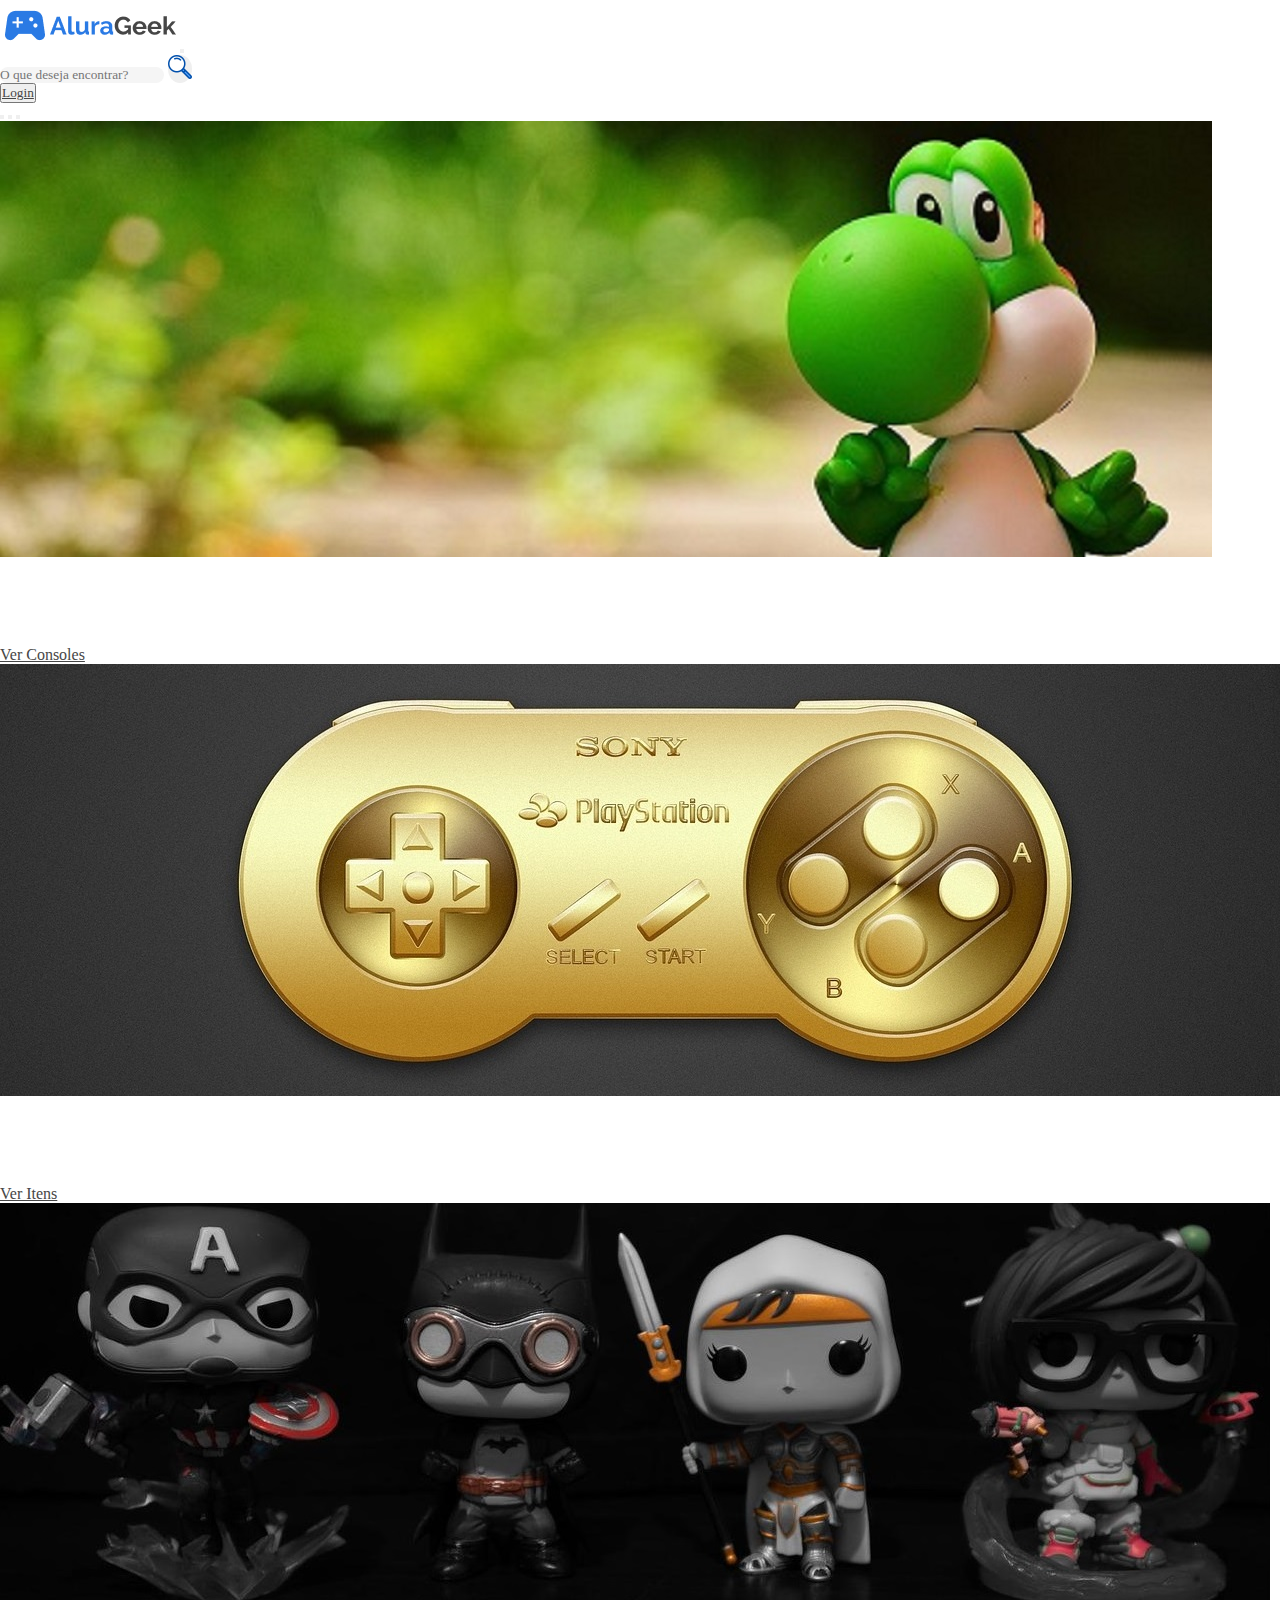
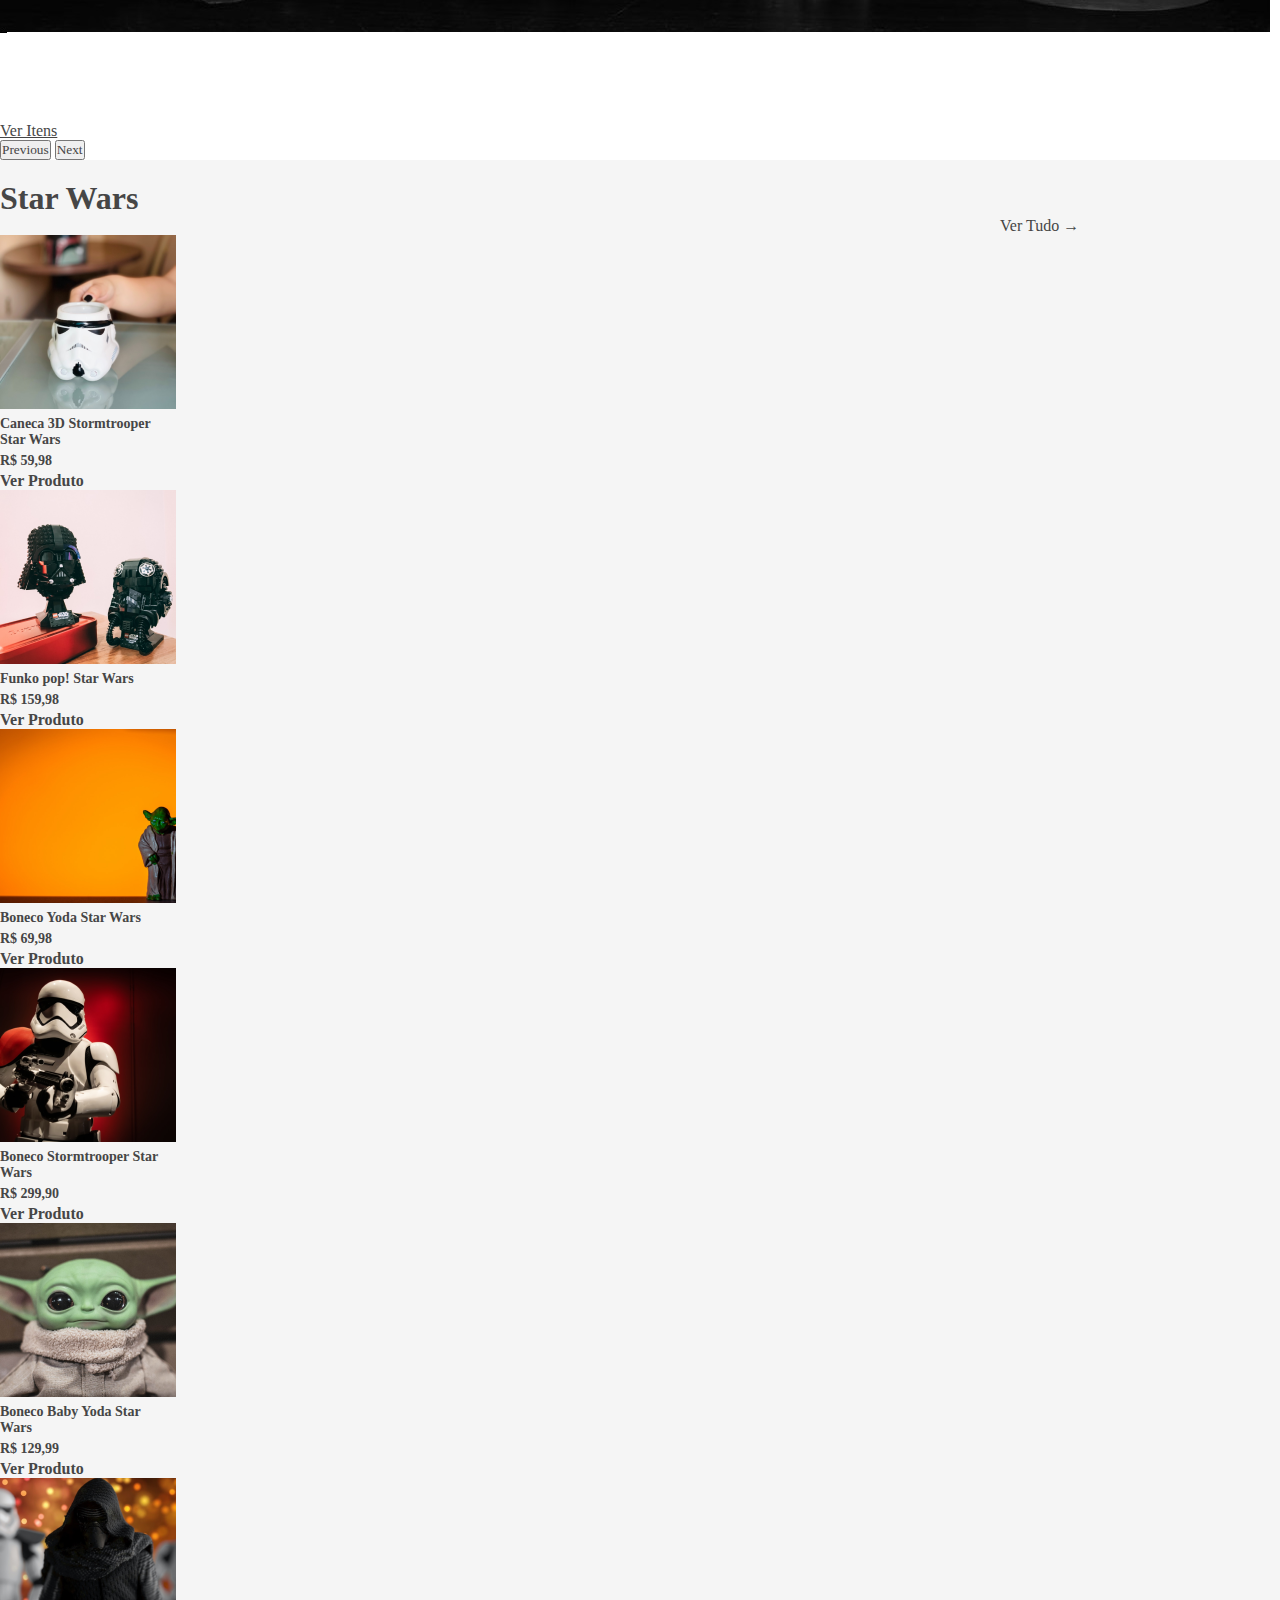
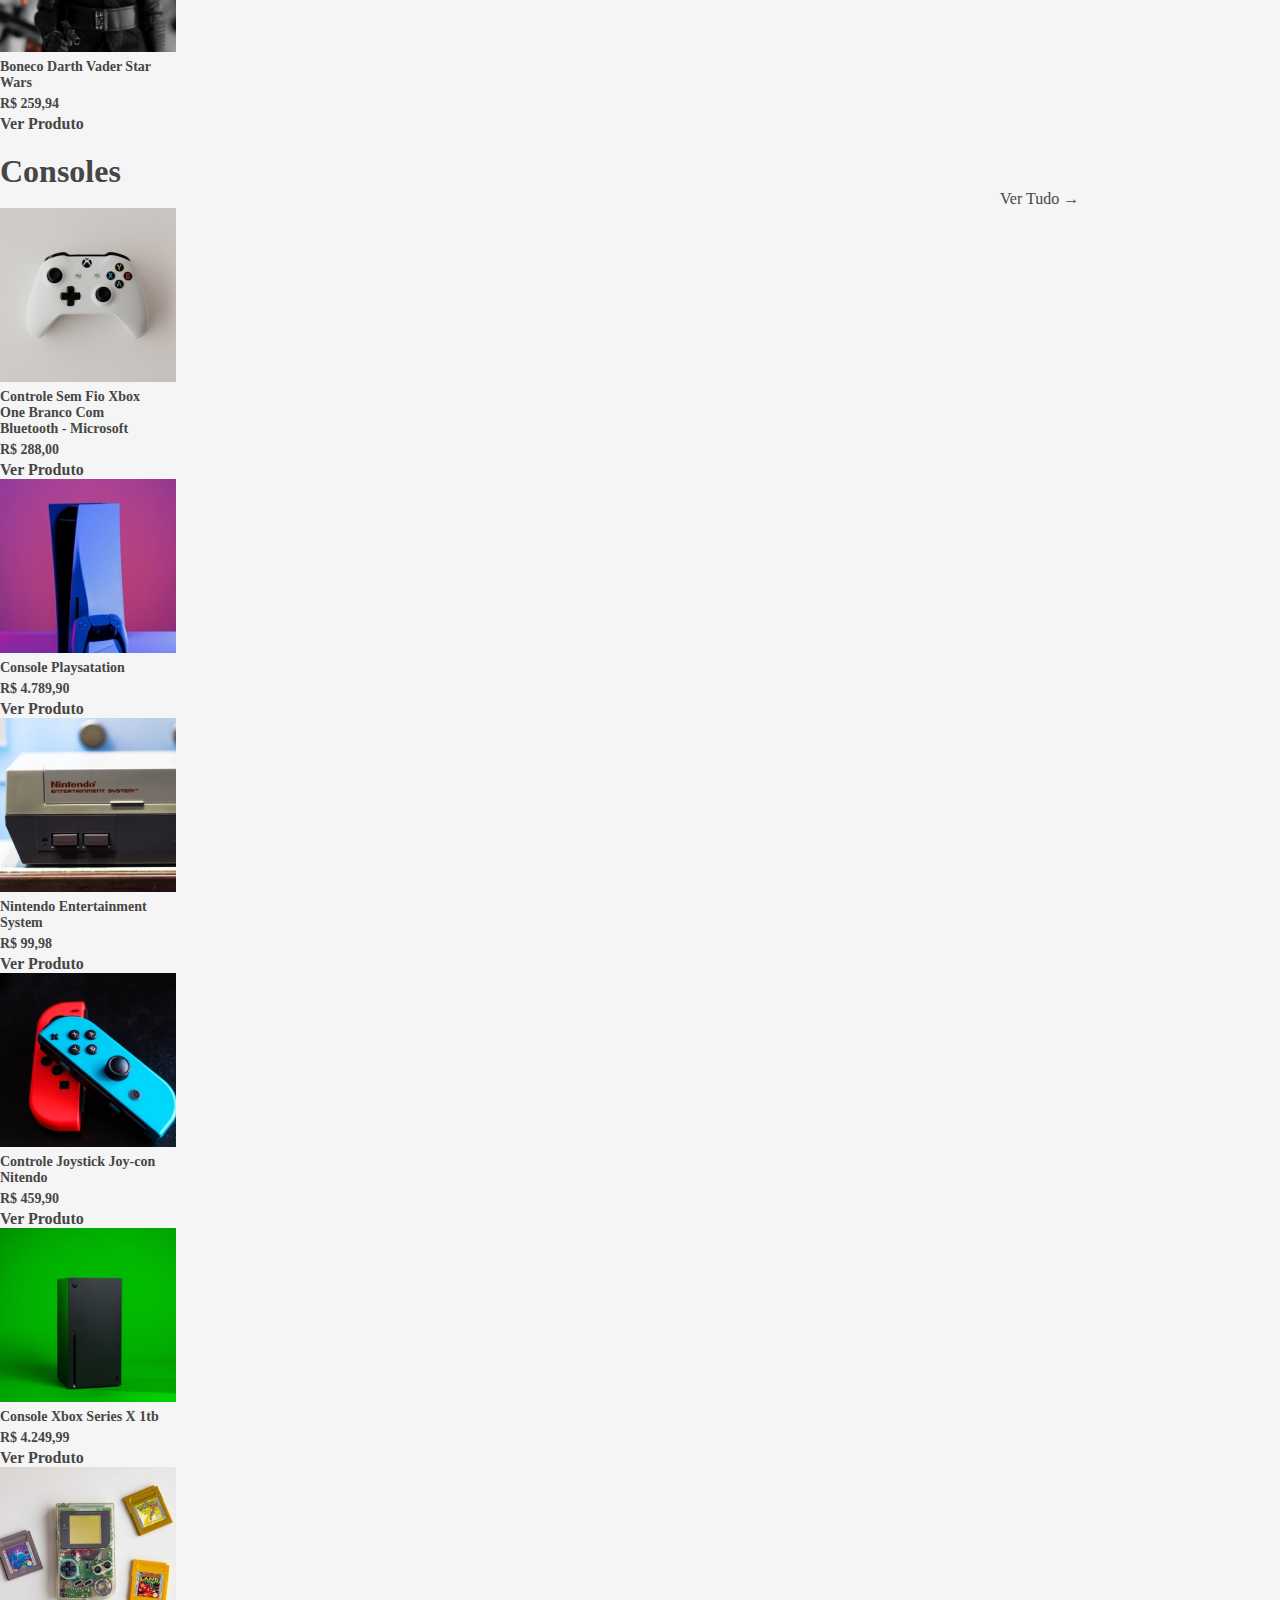
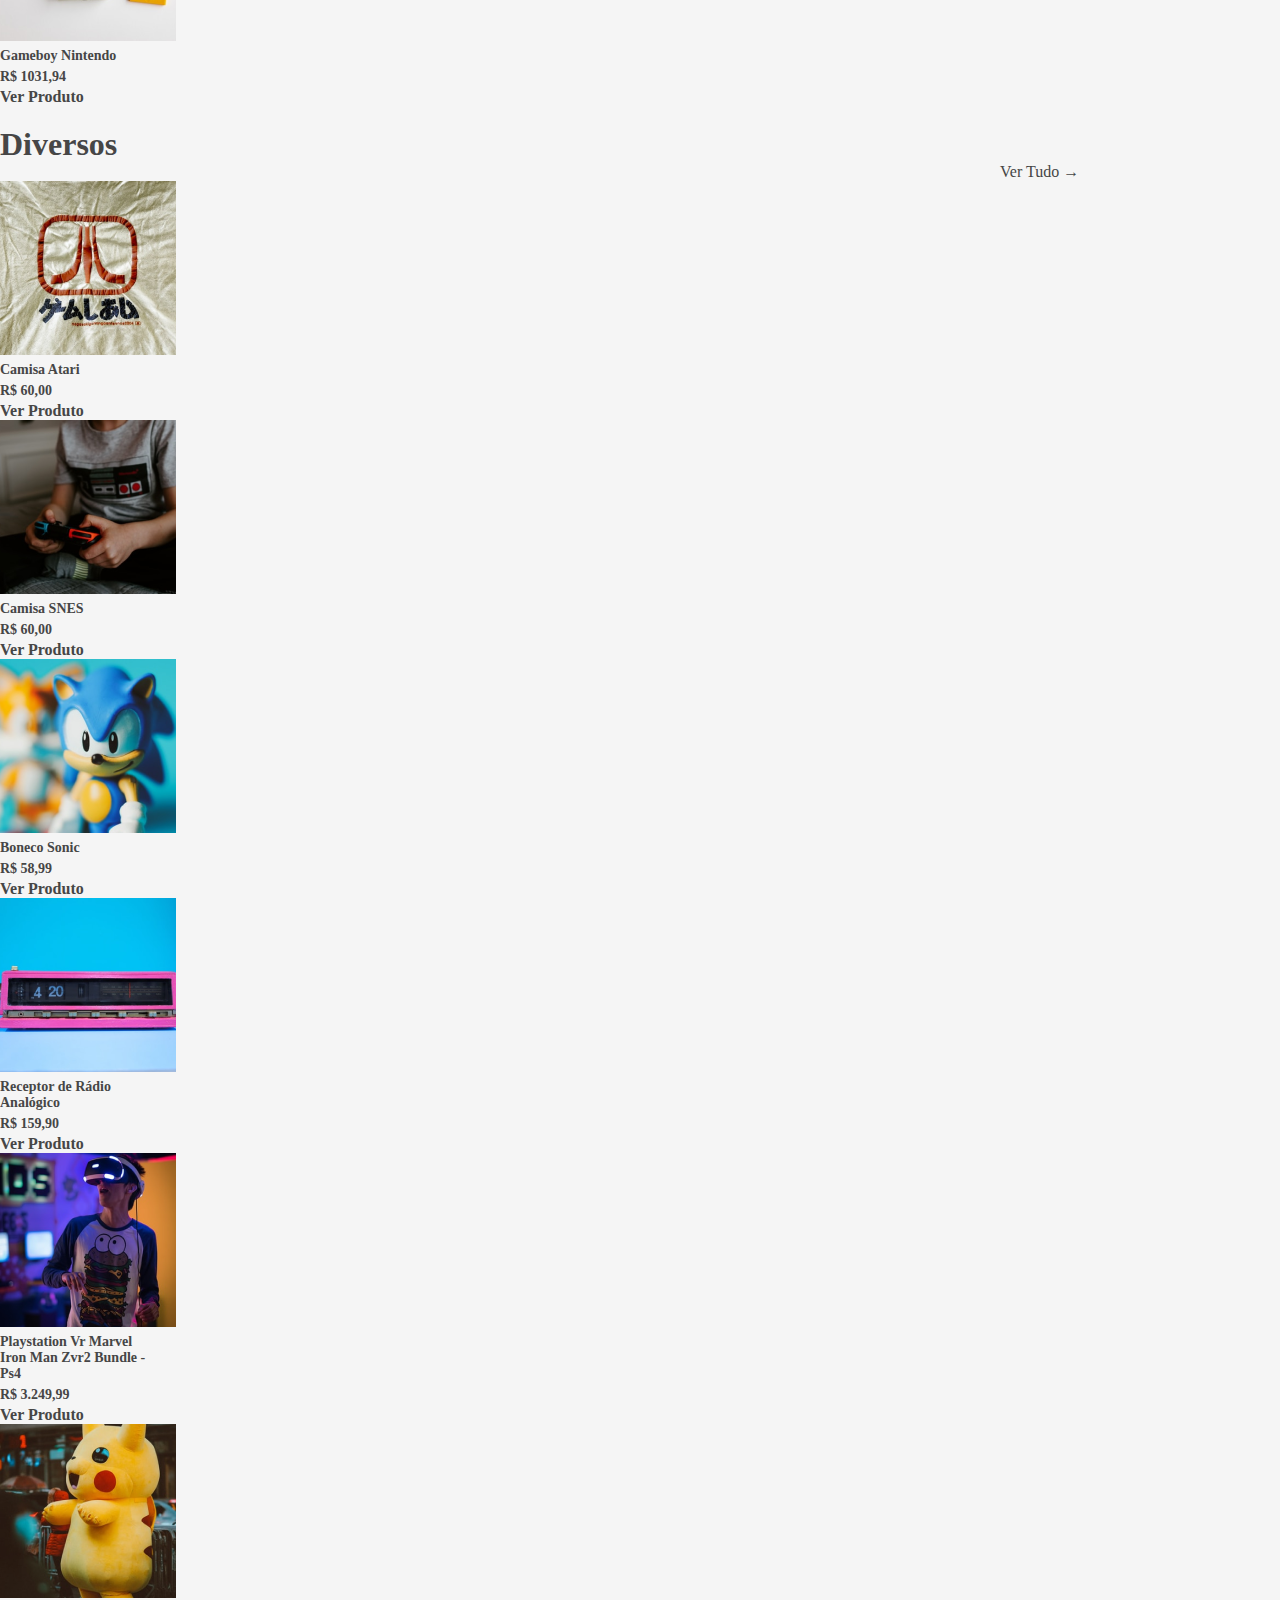
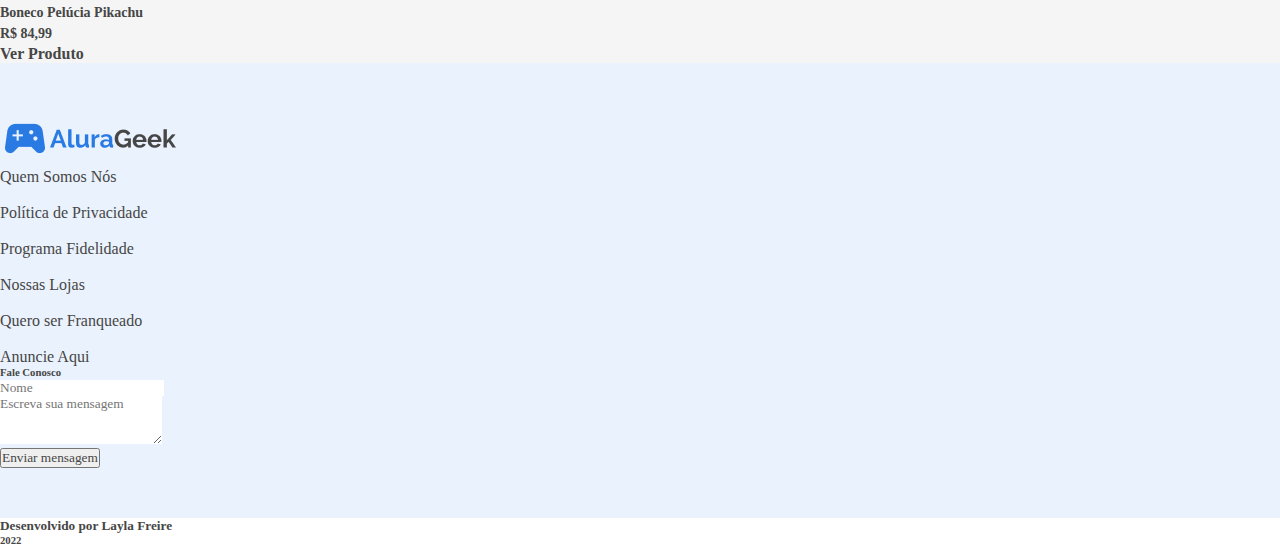
==== index.html @ 0cb916d6 "commit inicial" ====
<!DOCTYPE html>
<html lang="pt-br">
<head>
    <meta charset="UTF-8">
    <meta http-equiv="X-UA-Compatible" content="IE=edge">
    <meta name="viewport" content="width=device-width, initial-scale=1.0">
    <title>AluraGeek</title>
    <link href="https://cdn.jsdelivr.net/npm/bootstrap@5.1.3/dist/css/bootstrap.min.css" rel="stylesheet" integrity="sha384-1BmE4kWBq78iYhFldvKuhfTAU6auU8tT94WrHftjDbrCEXSU1oBoqyl2QvZ6jIW3" crossorigin="anonymous">
    <link rel="stylesheet" href="./css/estilo.css">
</head>
<body>
    <!--Menu-->
    <nav class="navbar navbar-expand-lg">
        <div class="container-fluid" id="menu">
          <a class="navbar-brand" href="#"><img src="./imagem/Logo.png" alt="logo da alura geek"></a>
          <button class="navbar-toggler" type="button" data-bs-toggle="collapse" data-bs-target="#navbarSupportedContent" aria-controls="navbarSupportedContent" aria-expanded="false" aria-label="Toggle navigation">
            <span class="navbar-toggler-icon"></span>
          </button>
          <div class="collapse navbar-collapse" id="navbarSupportedContent">
            <form class="d-flex" role="search">
              <input class="form-control" id="campo-busca" type="search" placeholder="O que deseja encontrar?" aria-label="Search">
              <button type="button" class="btn btn-outline-primary" id="btn-lupa" type="submit"><img src="../imagem/lupa.png" alt=""></button>
            </form>
          </div>
          <div><button class="btn btn-outline-primary"> <a href="formulario-login.html">Login</a></button></div>
         
        </div>
      </nav>
      <!--Fim Menu-->
    <!--Banner-->
    <div id="carouselExampleCaptions" class="carousel slide" data-bs-ride="false">
        <div class="carousel-indicators">
          <button type="button" data-bs-target="#carouselExampleCaptions" data-bs-slide-to="0" class="active" aria-current="true" aria-label="Slide 1"></button>
          <button type="button" data-bs-target="#carouselExampleCaptions" data-bs-slide-to="1" aria-label="Slide 2"></button>
          <button type="button" data-bs-target="#carouselExampleCaptions" data-bs-slide-to="2" aria-label="Slide 3"></button>
        </div>
        <div class="carousel-inner">
          <div class="carousel-item active">
            <img src="./imagem/carrosel_1.jpg" class="d-block w-100" height="auto" alt="...">
            <div class="carousel-caption">
              <h5 class="banner-titulo" >Dezembro Promocional</h5>
              <p class="banner-texto" >Produtos Selecionados com 33% de desconto</p>
              <a class="btn btn-primary"  id="banner-btn" href="#" role="button">Ver Consoles</a>
            </div>
          </div>
          <div class="carousel-item">
            <img src="./imagem/carrosel-2.jpg" class="d-block w-100" alt="...">
            <div class="carousel-caption d-md-block">
              <h5 class="banner-titulo" >Controles</h5>
              <p class="banner-texto" >Produtos Selecionados com 12% de desconto</p>
              <a class="btn btn-primary"  id="banner-btn" href="#" role="button">Ver Itens</a>
            </div>
          </div>
          <div class="carousel-item">
            <img src="./imagem/carrosel_3.jpg" class="d-block w-100" alt="...">
            <div class="carousel-caption  d-md-block">
              <h5 class="banner-titulo" >Bonecos Funko</h5>
              <p class="banner-texto" >Produtos Selecionados com 25% de desconto</p>
              <a class="btn btn-primary"  id="banner-btn" href="#" role="button">Ver Itens</a>
            </div>
          </div>
        </div>
        <button class="carousel-control-prev" type="button" data-bs-target="#carouselExampleCaptions" data-bs-slide="prev">
          <span class="carousel-control-prev-icon" aria-hidden="true"></span>
          <span class="visually-hidden">Previous</span>
        </button>
        <button class="carousel-control-next" type="button" data-bs-target="#carouselExampleCaptions" data-bs-slide="next">
          <span class="carousel-control-next-icon" aria-hidden="true"></span>
          <span class="visually-hidden">Next</span>
        </button>
    </div>
<!--Fim banner-->
<!--Seção Star Wars-->
    <section class="container-fluid">
        <div class="container">
            <h3>Star Wars</h3>
            <a href="todos-os-produtos.html" class="link-tudo">Ver Tudo &rarr;</a>
            <div class="row">
                <div class="col-6 col-md-3 col-lg-2">
                    <div class="card" style="width: 10rem;">
                        <img src="./imagem/starwars_1.png" class="card-img-top" alt="...">
                        <div class="card-body">
                          <h5 class="card-title">Caneca 3D Stormtrooper Star Wars</h5>
                          <p class="card-text">R$ 59,98</p>
                        </div>
                        <div class="card-body">
                          <a href="#" class="card-link">Ver Produto</a>
                        </div>
                    </div>
                </div>
                <div class="col-6 col-md-3 col-lg-2">
                    <div class="card" style="width: 10rem;">
                        <img src="./imagem/star wars_2.png" class="card-img-top" alt="...">
                        <div class="card-body">
                          <h5 class="card-title">Funko pop! Star Wars</h5>
                          <p class="card-text">R$ 159,98</p>
                        </div>
                        <div class="card-body">
                          <a href="#" class="card-link">Ver Produto</a>
                        </div>
                    </div>
                </div>
                <div class="col-6 col-md-3 col-lg-2">
                    <div class="card" style="width: 10rem;">
                        <img src="./imagem/starwars_3.png" class="card-img-top" alt="...">
                        <div class="card-body">
                          <h5 class="card-title">Boneco Yoda Star Wars</h5>
                          <p class="card-text">R$ 69,98</p>
                        </div>
                        <div class="card-body">
                          <a href="#" class="card-link">Ver Produto</a>
                        </div>
                    </div>
                </div>
                <div class="col-6 col-md-3 col-lg-2">
                    <div class="card" style="width: 10rem;">
                        <img src="./imagem/starwars_4.png" class="card-img-top" alt="...">
                        <div class="card-body">
                          <h5 class="card-title">Boneco Stormtrooper Star Wars</h5>
                          <p class="card-text">R$ 299,90</p>
                        </div>
                        <div class="card-body">
                          <a href="#" class="card-link">Ver Produto</a>
                        </div>
                    </div>
                </div>
                <div class="col-6 col-md-3 col-lg-2" id="card-esconde">
                    <div class="card" style="width: 10rem;">
                        <img src="./imagem/starwars_5.png" class="card-img-top" alt="...">
                        <div class="card-body">
                          <h5 class="card-title">Boneco Baby Yoda Star Wars</h5>
                          <p class="card-text">R$ 129,99</p>
                        </div>
                        <div class="card-body">
                          <a href="#" class="card-link">Ver Produto</a>
                        </div>
                    </div>
                </div>
                <div class="col-6 col-md-3 col-lg-2" id="card-esconde">
                    <div class="card" style="width: 10rem;">
                        <img src="./imagem/starwas_6.png" class="card-img-top" alt="...">
                        <div class="card-body">
                          <h5 class="card-title">Boneco Darth Vader Star Wars</h5>
                          <p class="card-text">R$ 259,94</p>
                        </div>
                        <div class="card-body">
                          <a href="#" class="card-link">Ver Produto</a>
                        </div>
                    </div>
                </div>
            </div>
        </div>
    </section>
<!--Fim Seção Star Wars-->
<!--Seção consoles-->
<section class="container-fluid">
    <div class="container">
        <h3>Consoles</h3>
        <a href="todos-os-produtos.html" class="link-tudo">Ver Tudo &rarr;</a>
        <div class="row">
            <div class="col-6 col-md-3 col-lg-2">
                <div class="card" style="width: 10rem;">
                    <img src="./imagem/consoles_1.png" class="card-img-top" alt="...">
                    <div class="card-body">
                      <h5 class="card-title">Controle Sem Fio Xbox One Branco Com Bluetooth - Microsoft</h5>
                      <p class="card-text">R$ 288,00</p>
                    </div>
                    <div class="card-body">
                      <a href="#" class="card-link">Ver Produto</a>
                    </div>
                </div>
            </div>
            <div class="col-6 col-md-3 col-lg-2">
                <div class="card" style="width: 10rem;">
                    <img src="./imagem/consoles_2.png" class="card-img-top" alt="...">
                    <div class="card-body">
                      <h5 class="card-title">Console Playsatation</h5>
                      <p class="card-text">R$ 4.789,90</p>
                    </div>
                    <div class="card-body">
                      <a href="#" class="card-link">Ver Produto</a>
                    </div>
                </div>
            </div>
            <div class="col-6 col-md-3 col-lg-2">
                <div class="card" style="width: 10rem;">
                    <img src="./imagem/consoles_3.png" class="card-img-top" alt="...">
                    <div class="card-body">
                      <h5 class="card-title">Nintendo Entertainment System</h5>
                      <p class="card-text">R$ 99,98</p>
                    </div>
                    <div class="card-body">
                      <a href="#" class="card-link">Ver Produto</a>
                    </div>
                </div>
            </div>
            <div class="col-6 col-md-3 col-lg-2">
                <div class="card" style="width: 10rem;">
                    <img src="./imagem/consoles_4.png" class="card-img-top" alt="...">
                    <div class="card-body">
                      <h5 class="card-title">Controle Joystick Joy-con Nitendo </h5>
                      <p class="card-text">R$ 459,90</p>
                    </div>
                    <div class="card-body">
                      <a href="#" class="card-link">Ver Produto</a>
                    </div>
                </div>
            </div>
            <div class="col-6 col-md-3 col-lg-2" id="card-esconde">
                <div class="card" style="width: 10rem;">
                    <img src="./imagem/consoles_5.png" class="card-img-top" alt="...">
                    <div class="card-body">
                      <h5 class="card-title">Console Xbox Series X 1tb</h5>
                      <p class="card-text">R$ 4.249,99</p>
                    </div>
                    <div class="card-body">
                      <a href="#" class="card-link">Ver Produto</a>
                    </div>
                </div>
            </div>
            <div class="col-6 col-md-3 col-lg-2">
                <div class="card" style="width: 10rem;" id="card-esconde">
                    <img src="./imagem/consoles_6.png" class="card-img-top" alt="...">
                    <div class="card-body">
                      <h5 class="card-title">Gameboy Nintendo</h5>
                      <p class="card-text">R$ 1031,94</p>
                    </div>
                    <div class="card-body">
                      <a href="#" class="card-link">Ver Produto</a>
                    </div>
                </div>
            </div>
        </div>
    </div>
</section>
<!--Fim consoles-->
<!--Seção diversos-->
<section class="container-fluid">
    <div class="container">
        <h3>Diversos</h3>
        <a href="todos-os-produtos.html" class="link-tudo">Ver Tudo &rarr;</a>
        <div class="row">
            <div class="col-6 col-md-3 col-lg-2">
                <div class="card" style="width: 10rem;">
                    <img src="./imagem/diversos (1).png" class="card-img-top" alt="...">
                    <div class="card-body">
                      <h5 class="card-title">Camisa Atari</h5>
                      <p class="card-text">R$ 60,00</p>
                    </div>
                    <div class="card-body">
                      <a href="#" class="card-link">Ver Produto</a>
                    </div>
                </div>
            </div>
            <div class="col-6 col-md-3 col-lg-2">
                <div class="card" style="width: 10rem;">
                    <img src="./imagem/diversos (2).png" class="card-img-top" alt="...">
                    <div class="card-body">
                      <h5 class="card-title">Camisa SNES</h5>
                      <p class="card-text">R$ 60,00</p>
                    </div>
                    <div class="card-body">
                      <a href="#" class="card-link">Ver Produto</a>
                    </div>
                </div>
            </div>
            <div class="col-6 col-md-3 col-lg-2">
                <div class="card" style="width: 10rem;">
                    <img src="./imagem/diversos (3).png" class="card-img-top" alt="...">
                    <div class="card-body">
                      <h5 class="card-title">Boneco Sonic</h5>
                      <p class="card-text">R$ 58,99</p>
                    </div>
                    <div class="card-body">
                      <a href="#" class="card-link">Ver Produto</a>
                    </div>
                </div>
            </div>
            <div class="col-6 col-md-3 col-lg-2">
                <div class="card" style="width: 10rem;">
                    <img src="./imagem/diversos (4).png" class="card-img-top" alt="...">
                    <div class="card-body">
                      <h5 class="card-title">Receptor de Rádio Analógico</h5>
                      <p class="card-text">R$ 159,90</p>
                    </div>
                    <div class="card-body">
                      <a href="#" class="card-link">Ver Produto</a>
                    </div>
                </div>
            </div>
            <div class="col-6 col-md-3 col-lg-2">
                <div class="card" style="width: 10rem;" id="card-esconde">
                    <img src="./imagem/diversos (5).png" class="card-img-top" alt="...">
                    <div class="card-body">
                      <h5 class="card-title">Playstation Vr Marvel Iron Man Zvr2 Bundle - Ps4</h5>
                      <p class="card-text">R$ 3.249,99</p>
                    </div>
                    <div class="card-body">
                      <a href="#" class="card-link">Ver Produto</a>
                    </div>
                </div>
            </div>
            <div class="col-6 col-md-3 col-lg-2" id="card-esconde">
                <div class="card" style="width: 10rem;">
                    <img src="./imagem/diversos (6).png" class="card-img-top" alt="...">
                    <div class="card-body">
                      <h5 class="card-title">Boneco Pelúcia Pikachu</h5>
                      <p class="card-text">R$ 84,99</p>
                    </div>
                    <div class="card-body">
                      <a href="#" class="card-link">Ver Produto</a>
                    </div>
                </div>
            </div>
        </div>
    </div>
</section>
<!--Fim diversos-->
<!--Informações do site e contato-->
<section class="informacoes">
    <div class="container">
        <div class="row" id="informacoes-itens">
            <div class="col-12 col-md-3" id="informacoes-img">
                <img src="./imagem/Logo.png" alt="logo AluraGeek">
            </div>
            <div class="col-12 col-md-3" id="informacoes-link">
                <div><a href="#" class="rodape-link">Quem Somos Nós</a></div>
                <br>
                <div><a href="#" class="rodape-link">Política de Privacidade</a></div>
                <br>
                <div><a href="#" class="rodape-link">Programa Fidelidade</a></div>
                <br>
                <div><a href="#" class="rodape-link">Nossas Lojas</a></div>
                <br>
                <div><a href="#" class="rodape-link">Quero ser Franqueado</a></div>
                <br>
                <div><a href="#" class="rodape-link">Anuncie Aqui</a></div>                
            </div>
            <div class="col-12 col-md-6">
                <h6>Fale Conosco</h6>
                <div class="mb-3">
                    <label for="exampleFormControlInput1" class="form-label"></label>
                    <input type="text" class="form-control" id="nome" placeholder="Nome">
                  </div>
                  <div class="mb-3">
                    <label for="exampleFormControlTextarea1" class="form-label"></label>
                    <textarea class="form-control" id="mensagem" rows="3" placeholder="Escreva sua mensagem"></textarea>
                  </div>
                  <button class="btn btn-primary" type="submit">Enviar mensagem</button>
            </div>
        </div>
    </div>
</section>
<!--Fim Informações do site e contato-->
  <!-- JavaScript Bundle with Popper -->
  <script src="https://cdn.jsdelivr.net/npm/bootstrap@5.2.0-beta1/dist/js/bootstrap.bundle.min.js" integrity="sha384-pprn3073KE6tl6bjs2QrFaJGz5/SUsLqktiwsUTF55Jfv3qYSDhgCecCxMW52nD2" crossorigin="anonymous"></script>
  <script src=""></script>
</body>
<!--Rodape-->
<footer class="rodape text-center pt-2 pb-2">
    <h5>Desenvolvido por Layla Freire</h5>
    <h6>2022</h6>
    </footer>
<!--Fim Rodape-->
</html>
---- css/estilo.css ----
* {
    padding: 0;
    margin: 0;
    font-family:'Comic Neue', cursive;
    color: rgba(70, 70, 70, 1);
}
.container-fluid, .card-body, #campo-busca {
    background-color: rgba(245, 245, 245, 1);
}
h3 {
    font-size: 32px;
    padding-top: 20px;
}
/*Menu*/
.navbar, #menu {
    background-color: rgba(255, 255, 255, 1);
}
#campo-busca {
    border-radius: 30px;
    border: none;
}
#btn-lupa {
    border: none;
    border-radius: 100%;
}
/*Banner*/
.banner-titulo {
    color: rgba(255, 255, 255, 1);
    font-weight: bold;
    font-size: 52px;
}
.banner-texto {
    color:rgba(255, 255, 255, 1);
    font-weight: bold;
    font-size: 22px;
}

/*Card*/
.card {
    border: none;
}
.card-title, .card-text{
    font-size: 14px;
}
.card-text {
    font-weight: bold;
    padding-top: 5px;
}
.card-body {
    font-size: 16px;
    font-weight: bold;
    padding-top: 3px;
}
.link-tudo {
    text-decoration: none;
    margin-left: 1000px;
    margin-bottom: 10px;
}
/*Informacoes*/
.informacoes {
    background-color: rgba(234, 242, 253, 1);
}
#informacoes-itens {
    padding-top: 50px;
    padding-bottom: 50px;
}
#nome, #mensagem {
    border: none;
}
.rodape-link, .card-link{
    text-decoration: none;
}
.adicionar-letra {
    color: rgba(255, 255, 255, 1);
}



@media (max-width: 576px) {
    #card-esconde {
        display: none;
    }
    .link-tudo {
        margin-left: 300px;
    }
  #informacoes-img {
    text-align: center;
  }
  #informacoes-link {
    text-align: center;
  }
}
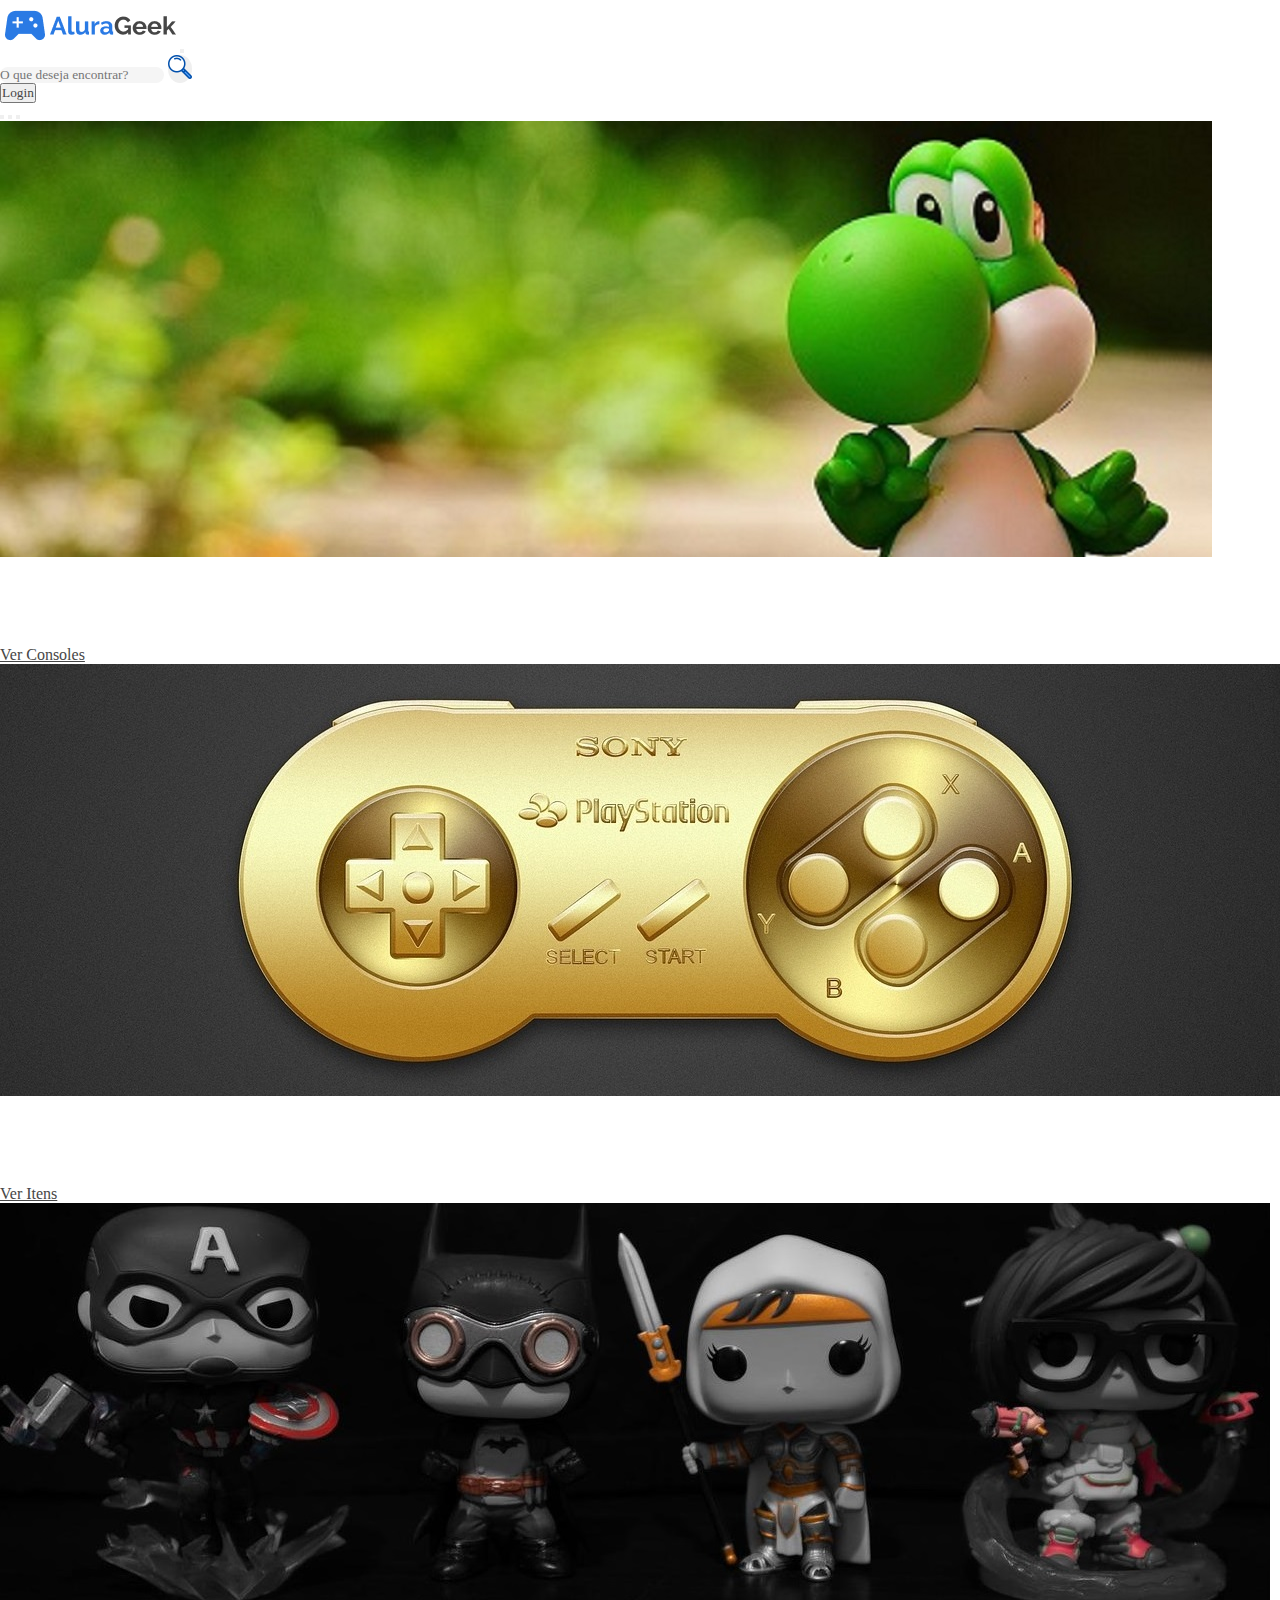
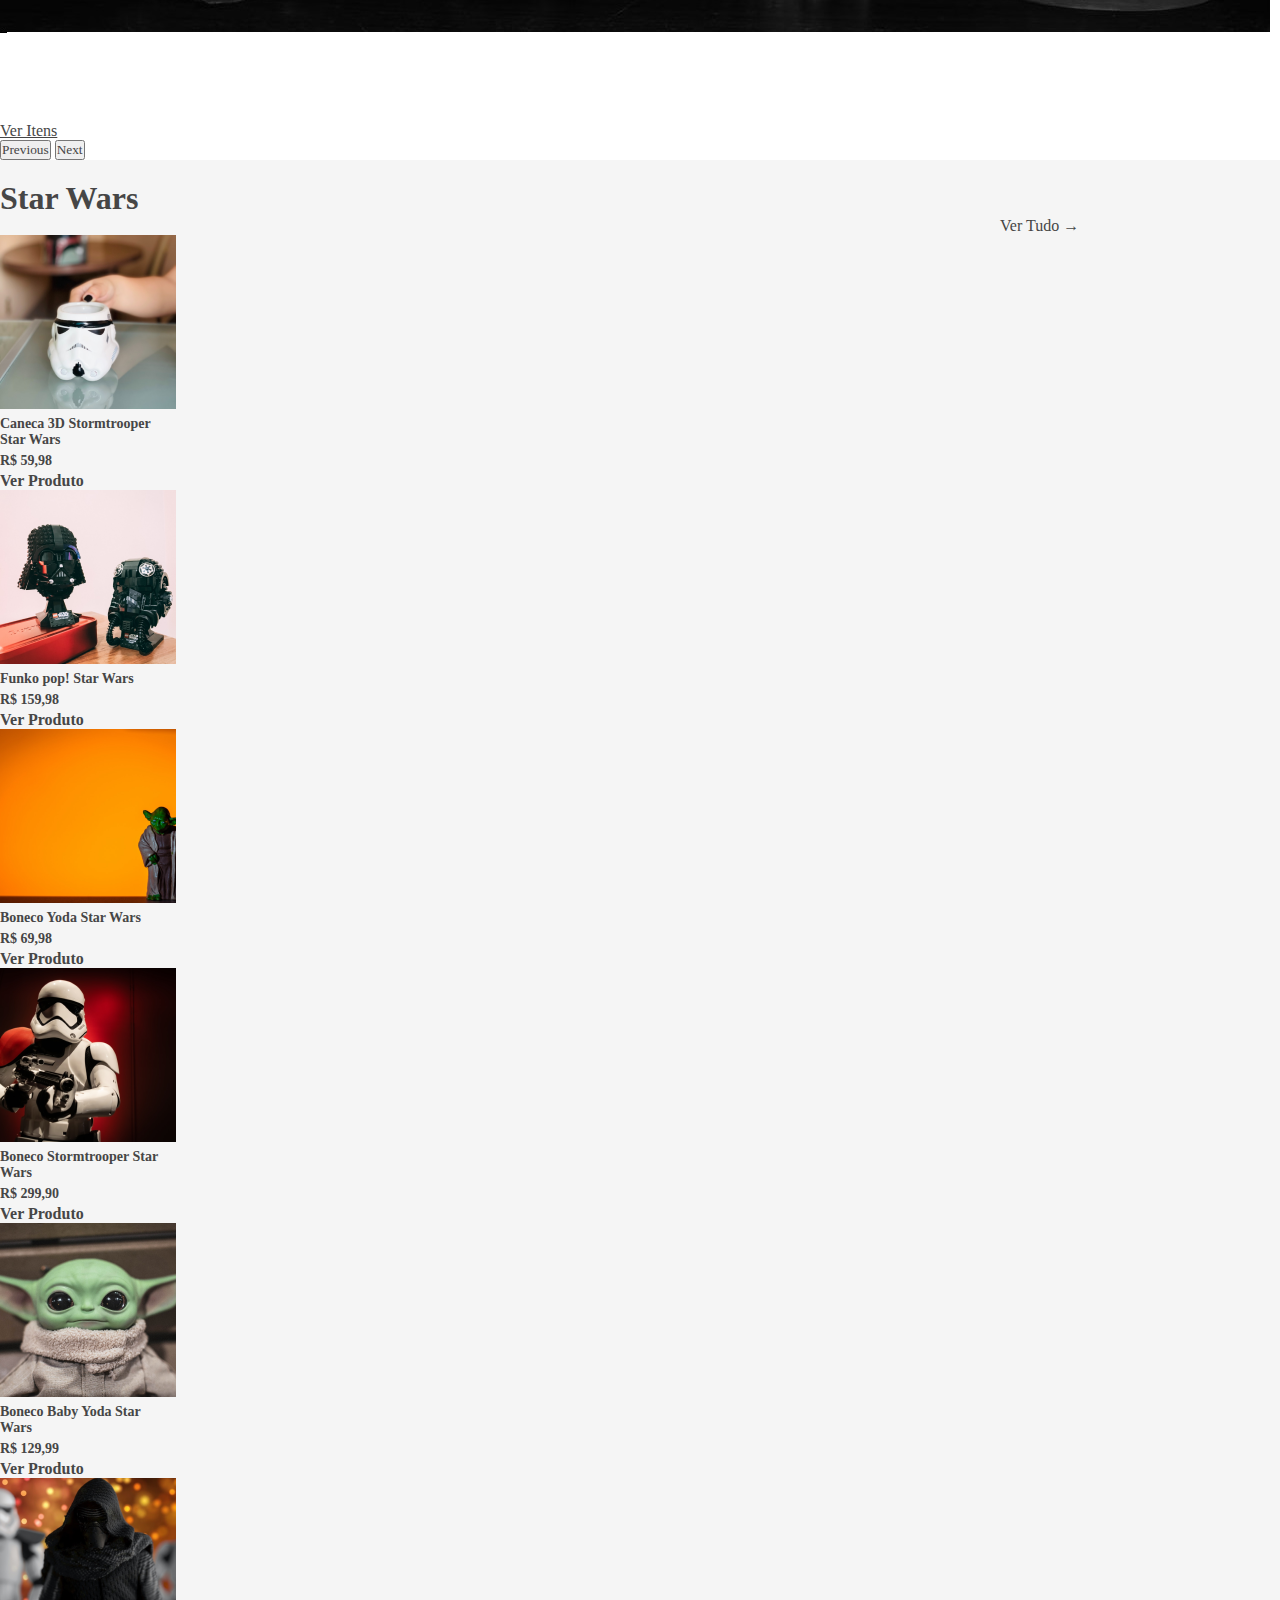
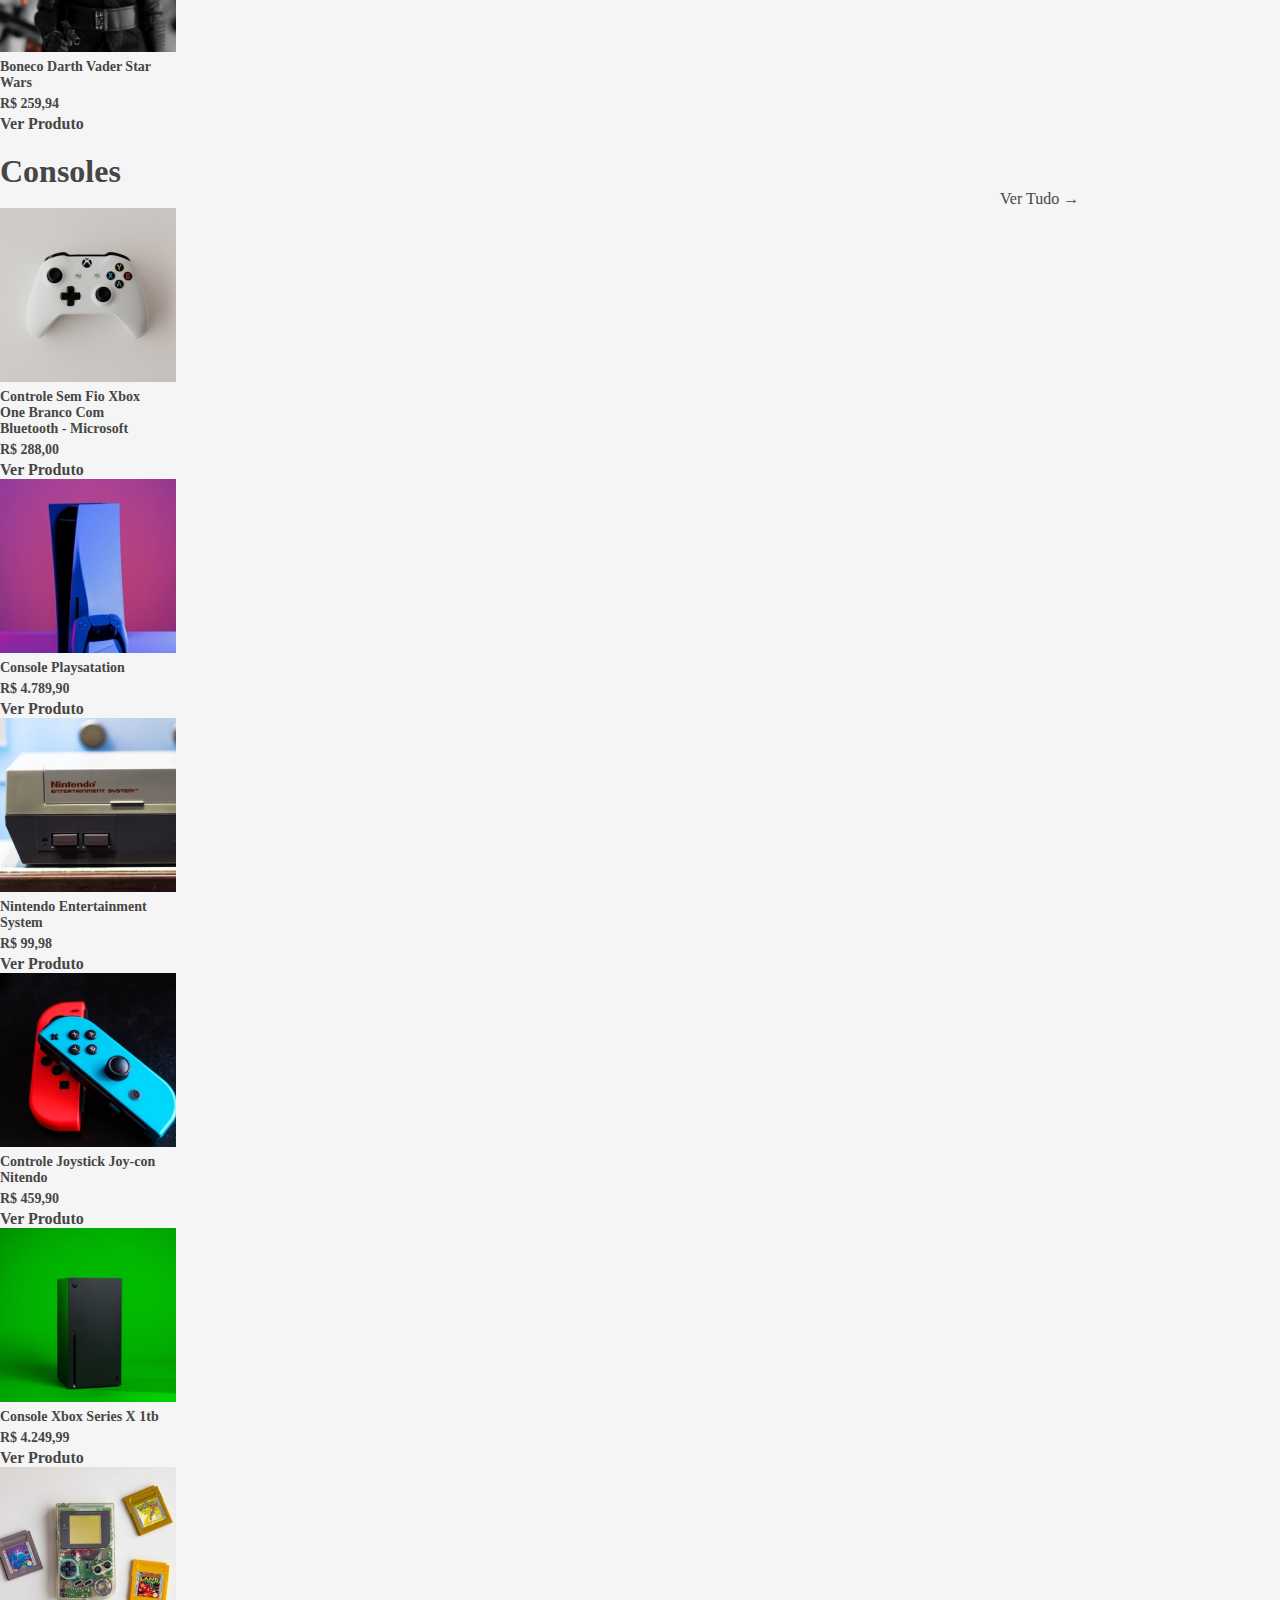
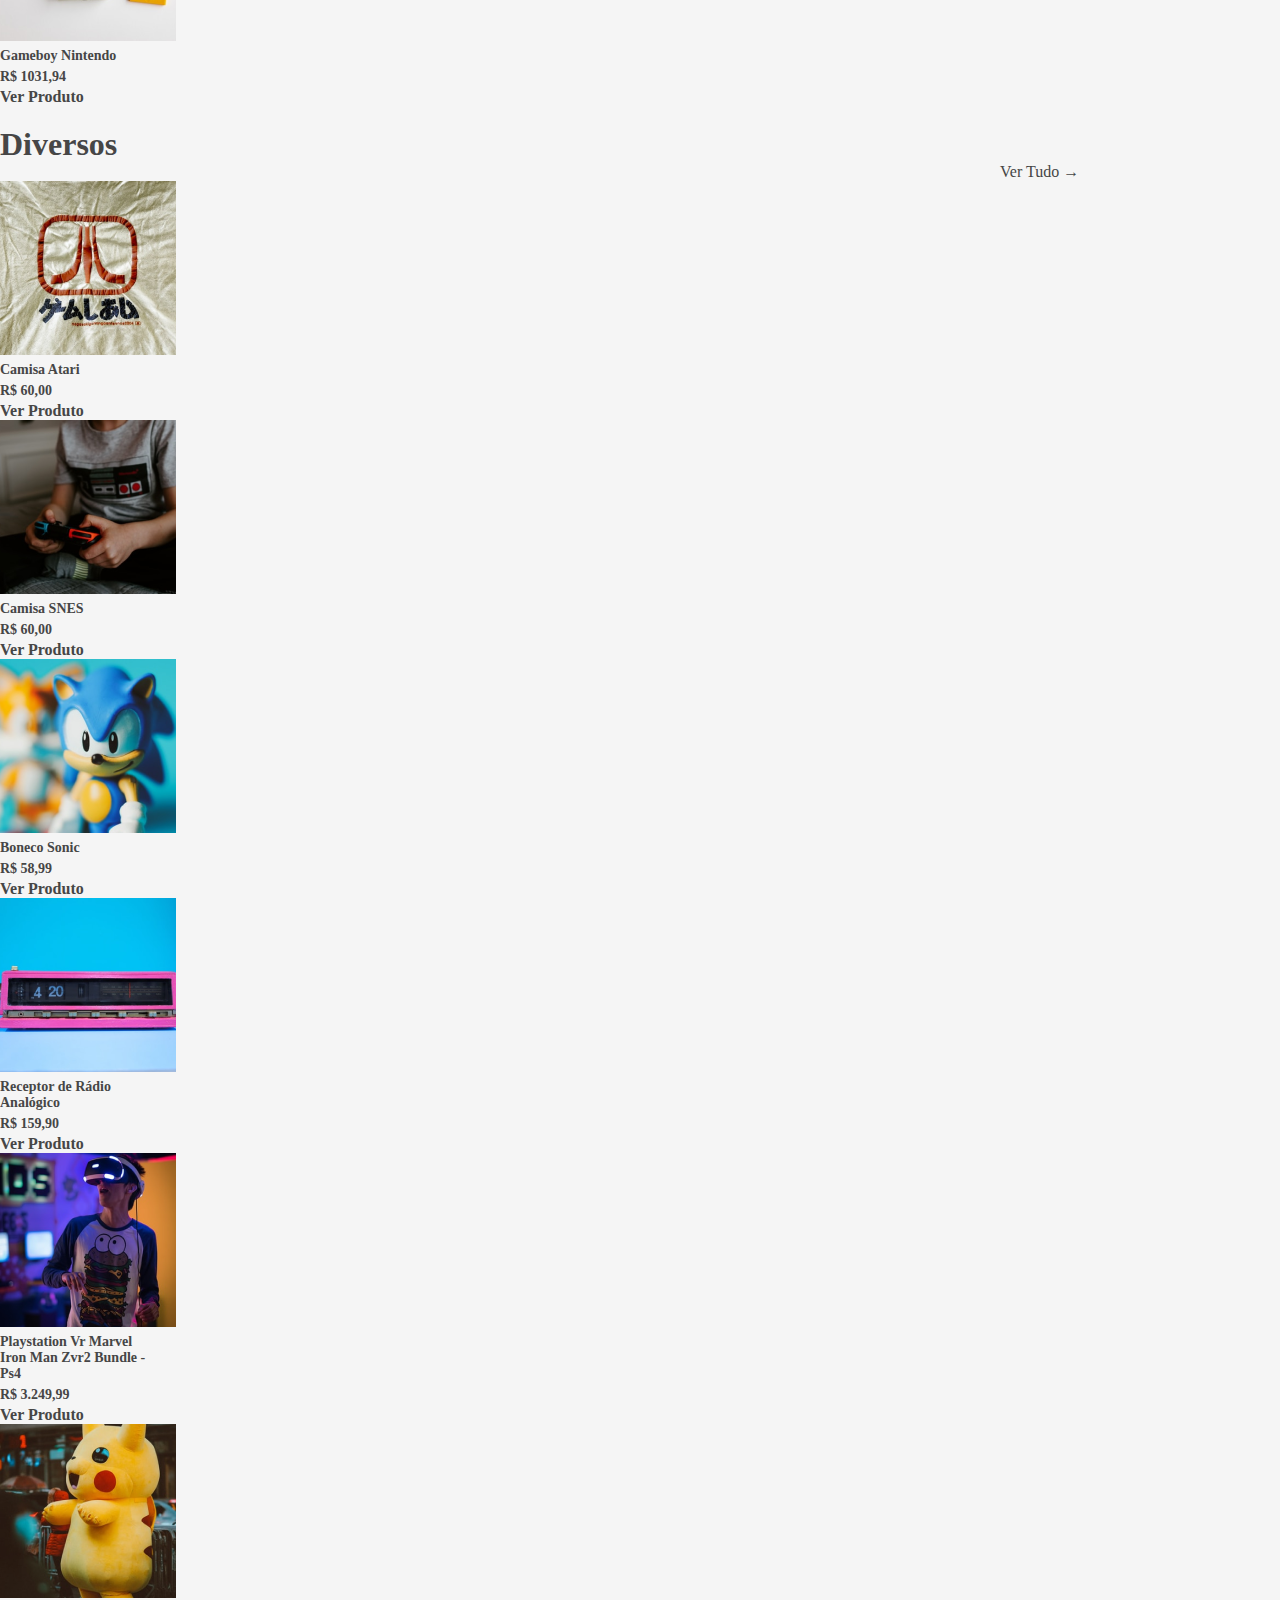
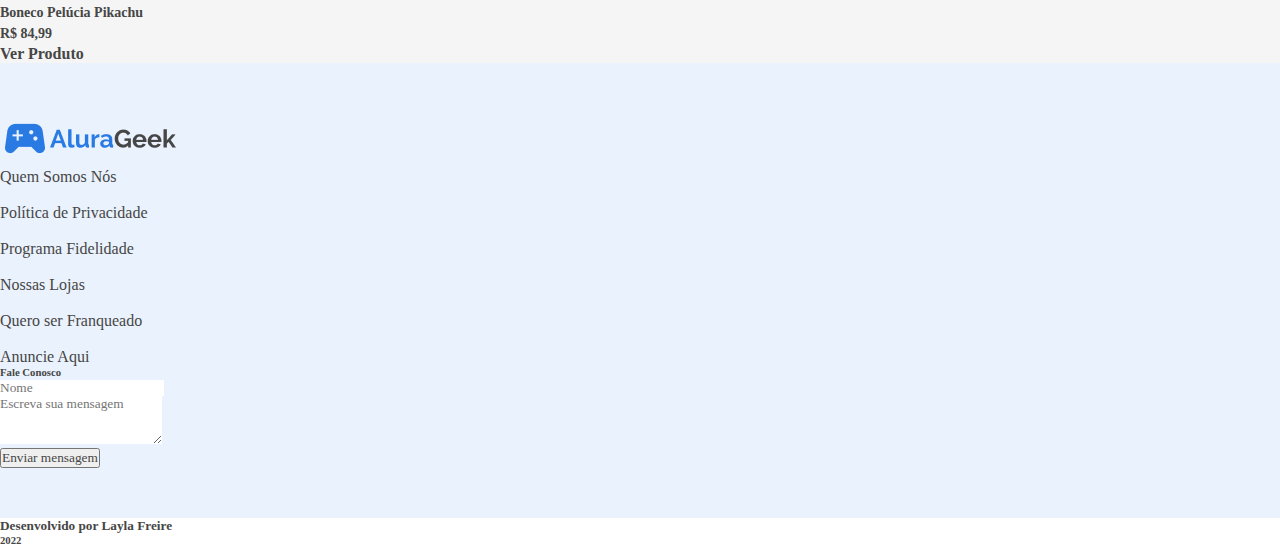
==== commit e50babdf: "commit" ====
--- a/index.html
+++ b/index.html
@@ -12,17 +12,17 @@
     <!--Menu-->
     <nav class="navbar navbar-expand-lg">
         <div class="container-fluid" id="menu">
-          <a class="navbar-brand" href="#"><img src="./imagem/Logo.png" alt="logo da alura geek"></a>
+          <a class="navbar-brand" href="index.html"><img src="./imagem/Logo.png" alt="logo da alura geek"></a>
           <button class="navbar-toggler" type="button" data-bs-toggle="collapse" data-bs-target="#navbarSupportedContent" aria-controls="navbarSupportedContent" aria-expanded="false" aria-label="Toggle navigation">
             <span class="navbar-toggler-icon"></span>
           </button>
           <div class="collapse navbar-collapse" id="navbarSupportedContent">
             <form class="d-flex" role="search">
               <input class="form-control" id="campo-busca" type="search" placeholder="O que deseja encontrar?" aria-label="Search">
-              <button type="button" class="btn btn-outline-primary" id="btn-lupa" type="submit"><img src="../imagem/lupa.png" alt=""></button>
+              <button type="button" class="btn btn-outline-primary" id="btn-lupa" type="submit"><img src="./imagem/lupa.png" alt=""></button>
             </form>
           </div>
-          <div><button class="btn btn-outline-primary"> <a href="formulario-login.html">Login</a></button></div>
+          <div><button type="button" class="btn btn-outline-primary" id="btn-login">Login</button></div>
          
         </div>
       </nav>
@@ -40,7 +40,7 @@
             <div class="carousel-caption">
               <h5 class="banner-titulo" >Dezembro Promocional</h5>
               <p class="banner-texto" >Produtos Selecionados com 33% de desconto</p>
-              <a class="btn btn-primary"  id="banner-btn" href="#" role="button">Ver Consoles</a>
+              <a class="btn btn-primary"  id="banner-btn" href="#consoles" role="button">Ver Consoles</a>
             </div>
           </div>
           <div class="carousel-item">
@@ -48,7 +48,7 @@
             <div class="carousel-caption d-md-block">
               <h5 class="banner-titulo" >Controles</h5>
               <p class="banner-texto" >Produtos Selecionados com 12% de desconto</p>
-              <a class="btn btn-primary"  id="banner-btn" href="#" role="button">Ver Itens</a>
+              <a class="btn btn-primary"  id="banner-btn" href="#consoles" role="button">Ver Itens</a>
             </div>
           </div>
           <div class="carousel-item">
@@ -56,7 +56,7 @@
             <div class="carousel-caption  d-md-block">
               <h5 class="banner-titulo" >Bonecos Funko</h5>
               <p class="banner-texto" >Produtos Selecionados com 25% de desconto</p>
-              <a class="btn btn-primary"  id="banner-btn" href="#" role="button">Ver Itens</a>
+              <a class="btn btn-primary"  id="banner-btn" href="#diversos" role="button">Ver Itens</a>
             </div>
           </div>
         </div>
@@ -71,7 +71,7 @@
     </div>
 <!--Fim banner-->
 <!--Seção Star Wars-->
-    <section class="container-fluid">
+    <section class="container-fluid" id="star-wars">
         <div class="container">
             <h3>Star Wars</h3>
             <a href="todos-os-produtos.html" class="link-tudo">Ver Tudo &rarr;</a>
@@ -153,7 +153,7 @@
     </section>
 <!--Fim Seção Star Wars-->
 <!--Seção consoles-->
-<section class="container-fluid">
+<section class="container-fluid" id="consoles">
     <div class="container">
         <h3>Consoles</h3>
         <a href="todos-os-produtos.html" class="link-tudo">Ver Tudo &rarr;</a>
@@ -235,7 +235,7 @@
 </section>
 <!--Fim consoles-->
 <!--Seção diversos-->
-<section class="container-fluid">
+<section class="container-fluid" id="diversos">
     <div class="container">
         <h3>Diversos</h3>
         <a href="todos-os-produtos.html" class="link-tudo">Ver Tudo &rarr;</a>
@@ -339,14 +339,14 @@
             <div class="col-12 col-md-6">
                 <h6>Fale Conosco</h6>
                 <div class="mb-3">
-                    <label for="exampleFormControlInput1" class="form-label"></label>
-                    <input type="text" class="form-control" id="nome" placeholder="Nome">
+                  <form name="myForm" action="" onsubmit="return validaForm(this);">
+                    <input type="text" class="form-control" name="nome" id="nome" placeholder="Nome">
                   </div>
                   <div class="mb-3">
-                    <label for="exampleFormControlTextarea1" class="form-label"></label>
                     <textarea class="form-control" id="mensagem" rows="3" placeholder="Escreva sua mensagem"></textarea>
                   </div>
                   <button class="btn btn-primary" type="submit">Enviar mensagem</button>
+                  </form>
             </div>
         </div>
     </div>
@@ -354,7 +354,8 @@
 <!--Fim Informações do site e contato-->
   <!-- JavaScript Bundle with Popper -->
   <script src="https://cdn.jsdelivr.net/npm/bootstrap@5.2.0-beta1/dist/js/bootstrap.bundle.min.js" integrity="sha384-pprn3073KE6tl6bjs2QrFaJGz5/SUsLqktiwsUTF55Jfv3qYSDhgCecCxMW52nD2" crossorigin="anonymous"></script>
-  <script src=""></script>
+  <script src="./js/evento-botoes.js"></script>
+  <script src="./js/validacao-formulario.js"></script>
 </body>
 <!--Rodape-->
 <footer class="rodape text-center pt-2 pb-2">
